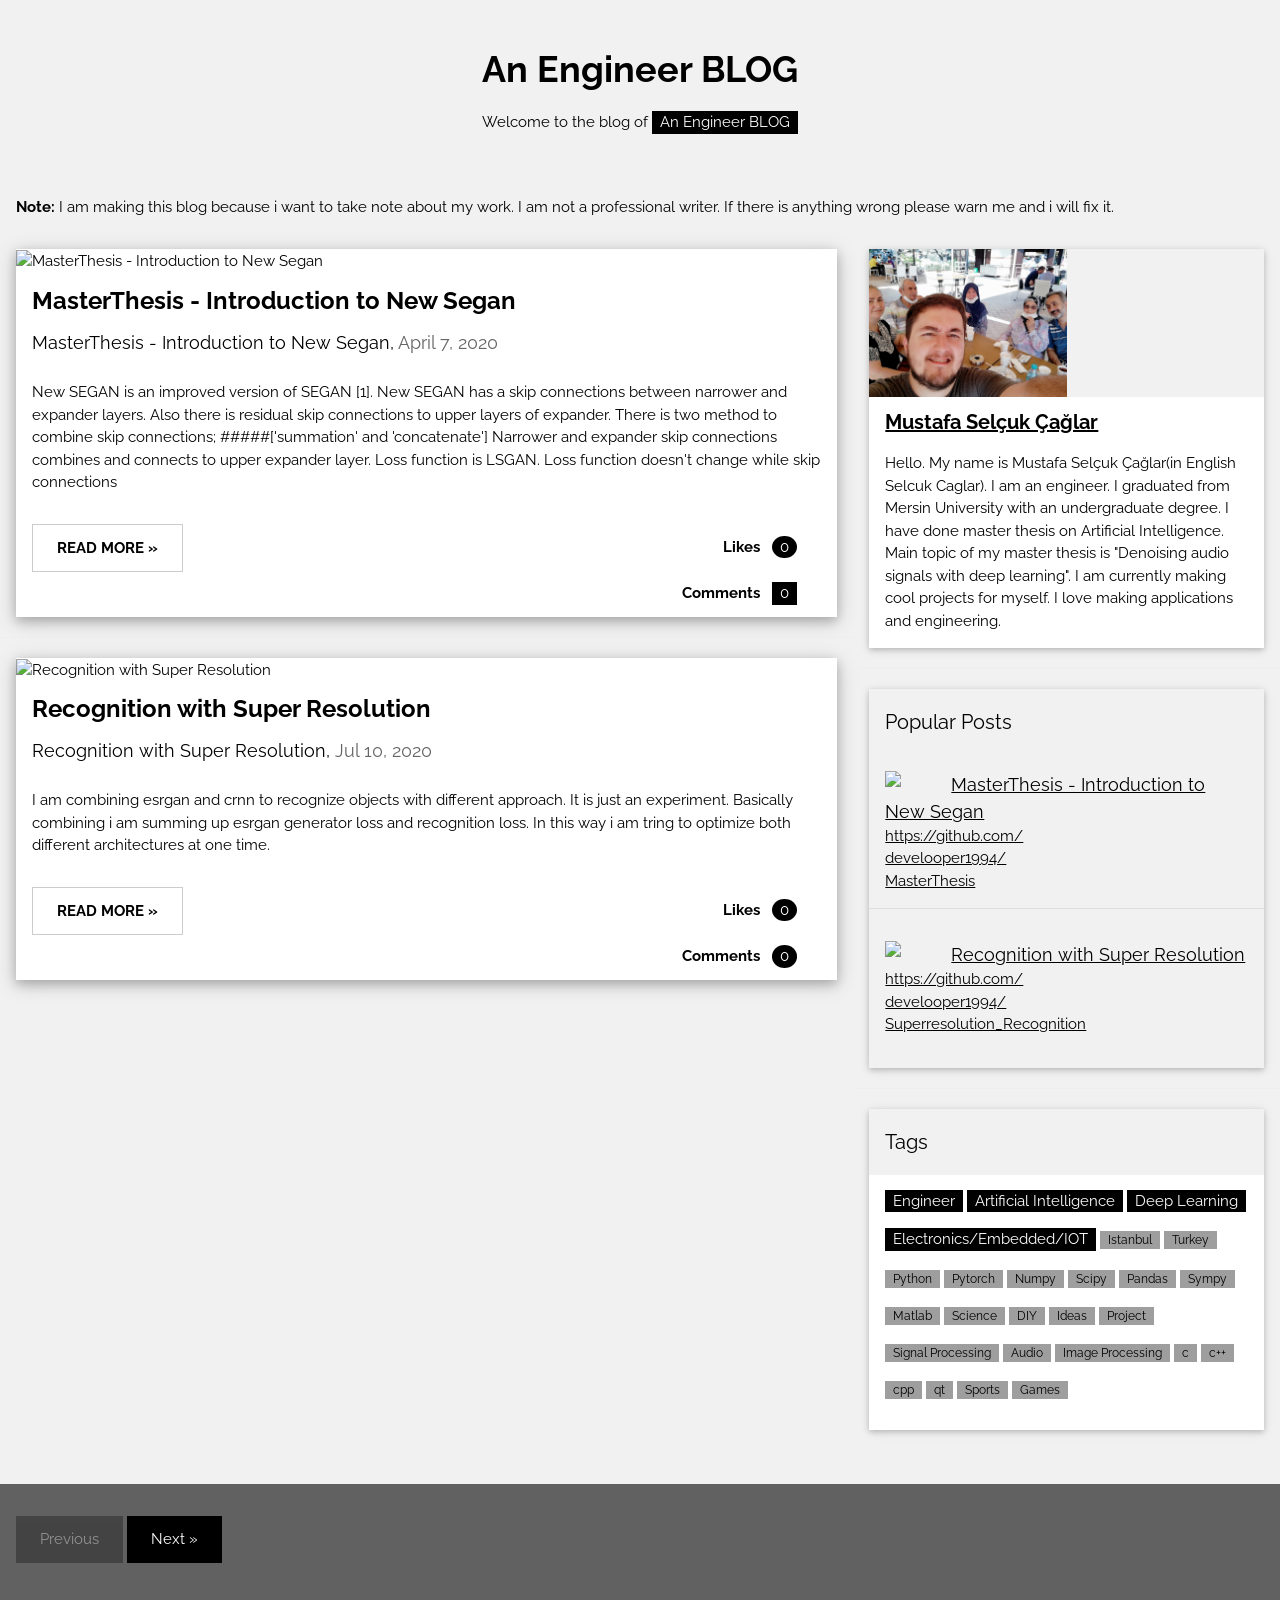
==== blog.html @ a0bdfffd "first commit" ====
<!-- Blog -->
<!DOCTYPE html>
<html>
<title>An Engineer BLOG</title>
<meta charset="UTF-8">
<meta name="viewport" content="width=device-width, initial-scale=1">
<link rel="stylesheet" href="https://www.w3schools.com/w3css/4/w3.css">
<link rel="stylesheet" href="https://fonts.googleapis.com/css?family=Raleway">
<link rel="stylesheet" href="css/utilities.css">

<body class="w3-light-grey">

<!-- w3-content defines a container for fixed size centered content,
and is wrapped around the whole page content, except for the footer in this example -->
<div class="w3-content" style="max-width:1400px">

<!-- Header -->
<header class="w3-container w3-center w3-padding-32">
  <h1><b>An Engineer BLOG</b></h1>
  <p>Welcome to the blog of <span class="w3-tag">An Engineer BLOG</span></p>
</header>

<p class="w3-container"><strong>Note:</strong> I am making this blog because i want to take note about my work. I am not a professional writer. If there is anything wrong please warn me and i will fix it.</p>

<!-- Grid -->
<div class="w3-row">

<!-- Blog entries -->
<div class="w3-col l8 s12">
  <!-- Blog entry -->
  <div class="w3-card-4 w3-margin w3-white">
    <img src="https://github.com/develooper1994/MasterThesis/raw/master/assets/new_segan.png" alt="MasterThesis - Introduction to New Segan" style="width:100%">
    <div class="w3-container">
      <h3><b>MasterThesis - Introduction to New Segan</b></h3>
      <h5>MasterThesis - Introduction to New Segan, <span class="w3-opacity">April 7, 2020</span></h5>
    </div>

    <div class="w3-container">
      <p>New SEGAN is an improved version of SEGAN [1]. New SEGAN has a skip connections between narrower and expander layers. Also there is residual skip connections to upper layers of expander. There is two method to combine skip connections; #####['summation' and 'concatenate'] Narrower and expander skip connections combines and connects to upper expander layer.

        Loss function is LSGAN. Loss function doesn't change while skip connections</p>
      <div class="w3-row">
        <div class="w3-col m8 s12">
          <a href="https://github.com/develooper1994/MasterThesis">
            <p><button class="w3-button w3-padding-large w3-white w3-border"><b>READ MORE »</b></button></p>
          </a>
        </div>
        <div class="w3-col m4 w3-hide-small">
          <p><span class="w3-padding-large w3-right"><b>Likes  </b> <span class="w3-badge">0</span></span></p>
          <p><span class="w3-padding-large w3-right"><b>Comments  </b> <span class="w3-tag">0</span></span></p>
        </div>
      </div>
    </div>
  </div>
  <hr>

  <!-- Blog entry -->
  <div class="w3-card-4 w3-margin w3-white">
  <img src="https://github.com/develooper1994/Superresolution_Recognition/raw/master/esrgan_crnn.jpg" alt="Recognition with Super Resolution" style="width:100%">
    <div class="w3-container">
      <h3><b>Recognition with Super Resolution</b></h3>
      <h5>Recognition with Super Resolution, <span class="w3-opacity">Jul 10, 2020</span></h5>
    </div>

    <div class="w3-container">
      <p>I am combining esrgan and crnn to recognize objects with different approach. It is just an experiment. Basically combining i am summing up esrgan generator loss and recognition loss. In this way i am tring to optimize both different architectures at one time.</p>
      <div class="w3-row">
        <div class="w3-col m8 s12">
          <a href="https://github.com/develooper1994/Superresolution_Recognition">
            <p><button class="w3-button w3-padding-large w3-white w3-border"><b>READ MORE »</b></button></p>
          </a>
        </div>
        <div class="w3-col m4 w3-hide-small">
          <p><span class="w3-padding-large w3-right"><b>Likes  </b> <span class="w3-badge">0</span></span></p>
          <p><span class="w3-padding-large w3-right"><b>Comments  </b> <span class="w3-badge">0</span></span></p>
        </div>
      </div>
    </div>
  </div>
<!-- END BLOG ENTRIES -->
</div>

<!-- Introduction menu -->
<div class="w3-col l4">
  <!-- About Card -->
  <div class="w3-card w3-margin w3-margin-top">
  <a href="aboutME.html"><img src="/images/MyImages/SeaSide_Marmara_Beykoz.jpeg" style="width:50%"></a>
    <div class="w3-container w3-white">
      <a href="aboutME.html"><h4><b>Mustafa Selçuk Çağlar</b></h4></a>
      <p>Hello. My name is Mustafa Selçuk Çağlar(in English Selcuk Caglar). I am an engineer. I graduated from Mersin University with an undergraduate degree. I have done master thesis on Artificial Intelligence. Main topic of my master thesis is "Denoising audio signals with deep learning". I am currently making cool projects for myself. I love making applications and engineering.</p>
    </div>
  </div><hr>

  <!-- Posts -->
  <div class="w3-card w3-margin">
    <div class="w3-container w3-padding">
      <h4>Popular Posts</h4>
    </div>
    <ul class="w3-ul w3-hoverable">
      <li class="w3-padding-16">
        <img src="https://github.com/develooper1994/MasterThesis/raw/master/assets/new_segan.png" class="w3-left w3-margin-right" style="width:50px">
        <a href="https://github.com/develooper1994/MasterThesis" target="_blank" rel="noopener noreferrer"><span class="w3-large">MasterThesis - Introduction to New Segan</span><br></a>
        <a href="https://github.com/develooper1994/MasterThesis"  target="_blank" rel="noopener noreferrer"><span>https://github.com/<br>develooper1994/<br>MasterThesis</span></a>
      </li>

      <li class="w3-padding-32">
        <img src="https://github.com/develooper1994/Superresolution_Recognition/raw/master/esrgan_crnn.jpg" class="w3-left w3-margin-right" style="width:50px">
        <a href="https://github.com/develooper1994/Superresolution_Recognition" target="_blank" rel="noopener noreferrer"><span class="w3-large">Recognition with Super Resolution</span><br></a>
        <a href="https://github.com/develooper1994/Superresolution_Recognition"  target="_blank" rel="noopener noreferrer"><span>https://github.com/<br>develooper1994/<br>Superresolution_Recognition</span></a>
      </li>
    </ul>
  </div>
  <hr>

  <!-- Labels / tags -->
  <div class="w3-card w3-margin">
    <div class="w3-container w3-padding">
      <h4>Tags</h4>
    </div>
    <div class="w3-container w3-white">
    <p>
      <!-- Make Each Tag as a link (with server-side scripting) -->
      <span class="w3-tag w3-black w3-margin-bottom">Engineer</span> <span class="w3-tag w3-black w3-margin-bottom">Artificial Intelligence</span> <span class="w3-tag w3-black w3-margin-bottom">Deep Learning</span> <span class="w3-tag w3-black w3-margin-bottom">Electronics/Embedded/IOT</span> <span class="w3-tag w3-grey w3-small w3-margin-bottom">Istanbul</span> <span class="w3-tag w3-grey w3-small w3-margin-bottom">Turkey</span>
        <span class="w3-tag w3-grey w3-small w3-margin-bottom">Python</span> <span class="w3-tag w3-grey w3-small w3-margin-bottom">Pytorch</span> <span class="w3-tag w3-grey w3-small w3-margin-bottom">Numpy</span> <span class="w3-tag w3-grey w3-small w3-margin-bottom">Scipy</span> <span class="w3-tag w3-grey w3-small w3-margin-bottom">Pandas</span> <span class="w3-tag w3-grey w3-small w3-margin-bottom">Sympy</span> <span class="w3-tag w3-grey w3-small w3-margin-bottom">Matlab</span> <span class="w3-tag w3-grey w3-small w3-margin-bottom">Science</span> <span class="w3-tag w3-grey w3-small w3-margin-bottom">DIY</span>
        <span class="w3-tag w3-grey w3-small w3-margin-bottom">Ideas</span> <span class="w3-tag w3-grey w3-small w3-margin-bottom">Project</span> <span class="w3-tag w3-grey w3-small w3-margin-bottom">Signal Processing</span>
        <span class="w3-tag w3-grey w3-small w3-margin-bottom">Audio</span> <span class="w3-tag w3-grey w3-small w3-margin-bottom">Image Processing</span> <span class="w3-tag w3-grey w3-small w3-margin-bottom">c</span> <span class="w3-tag w3-grey w3-small w3-margin-bottom">c++</span> <span class="w3-tag w3-grey w3-small w3-margin-bottom">cpp</span>  <span class="w3-tag w3-grey w3-small w3-margin-bottom">qt</span>
        <span class="w3-tag w3-grey w3-small w3-margin-bottom">Sports</span> <span class="w3-tag w3-grey w3-small w3-margin-bottom">Games</span>
    </p>
    </div>
  </div>

<!-- END Introduction Menu -->
</div>

<!-- END GRID -->
</div><br>

<!-- END w3-content -->
</div>

<!-- Footer -->
<footer class="w3-container w3-dark-grey w3-padding-32 w3-margin-top">
  <button class="w3-button w3-black w3-disabled w3-padding-large w3-margin-bottom">Previous</button>
  <button class="w3-button w3-black w3-padding-large w3-margin-bottom">Next »</button>
</footer>

</body>
</html>
---- css/utilities.css ----
body,h1,h2,h3,h4,h5 {font-family: "Raleway", sans-serif}
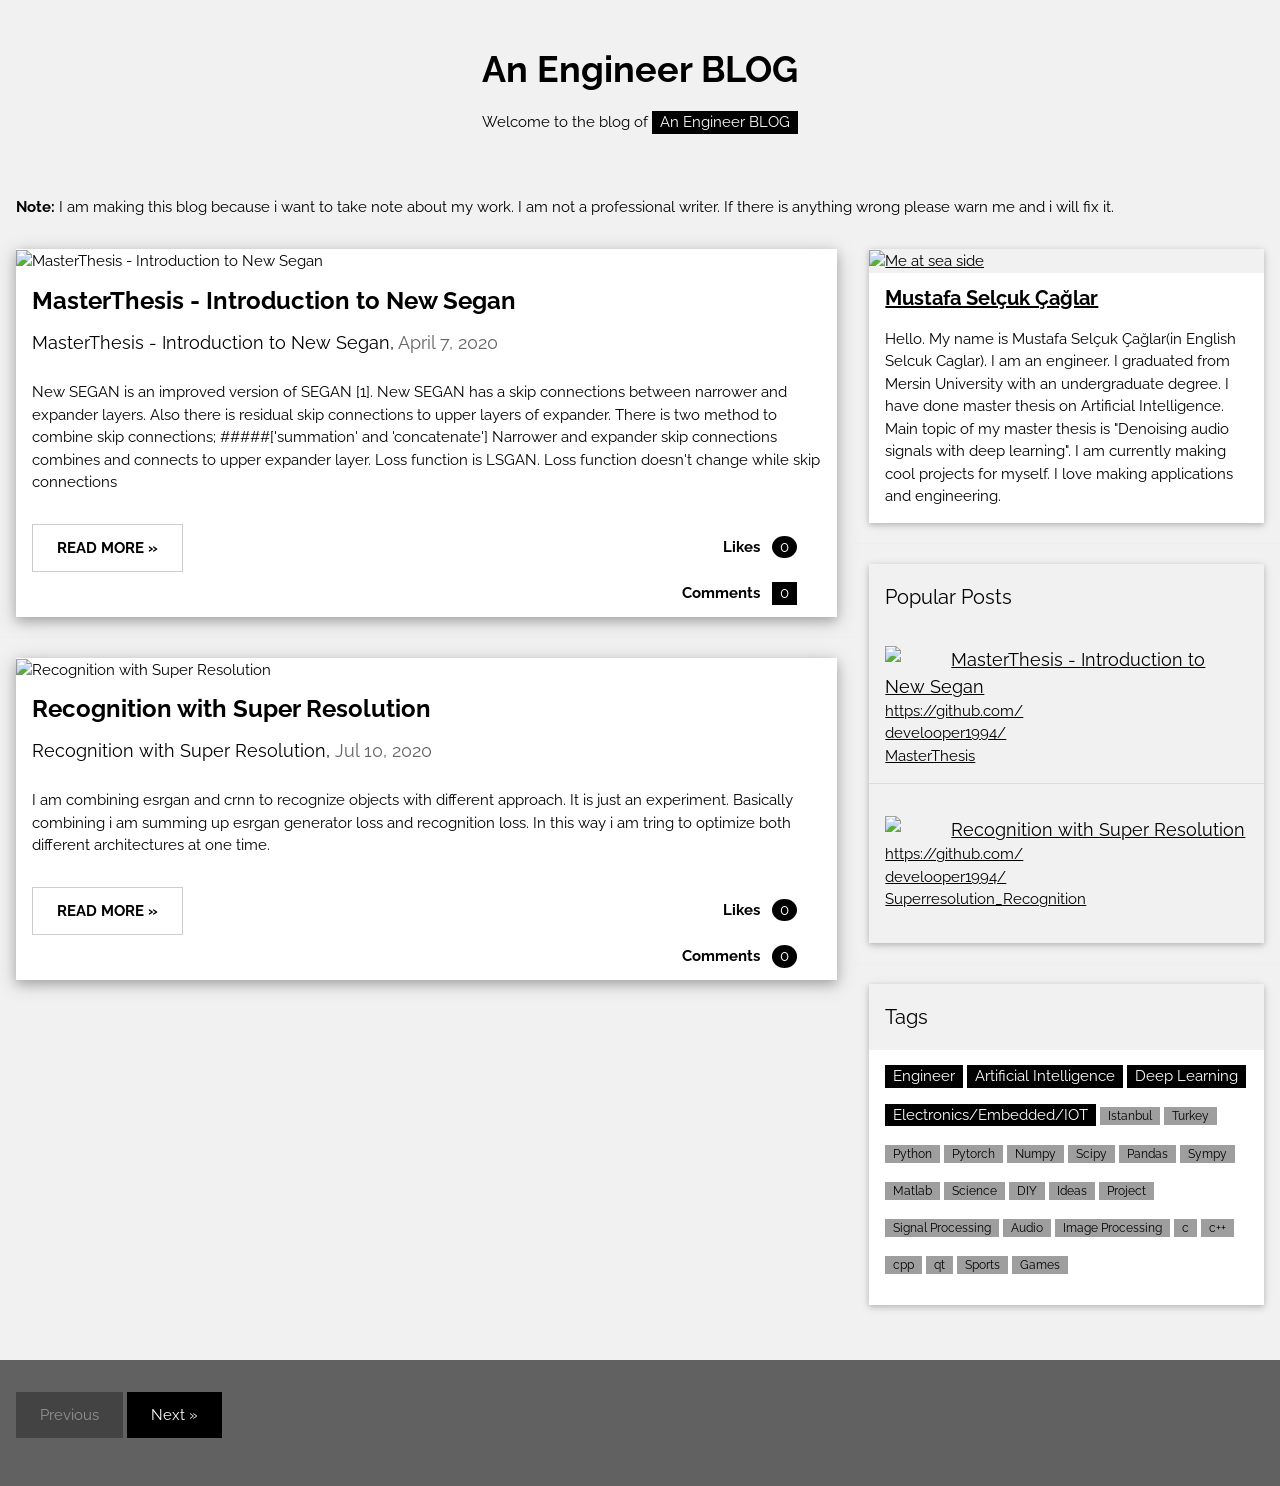
==== commit f8a4dc96: "publishing" ====
--- a/blog.html
+++ b/blog.html
@@ -84,7 +84,7 @@
 <div class="w3-col l4">
   <!-- About Card -->
   <div class="w3-card w3-margin w3-margin-top">
-  <a href="aboutME.html"><img src="/images/MyImages/SeaSide_Marmara_Beykoz.jpeg" style="width:50%"></a>
+  <a href="aboutME.html">      <img src="https://raw.githubusercontent.com/develooper1994/selcukcaglar.github.io-master/master/images/MyImages/SeaSide_Marmara_Beykoz.jpeg" alt="Me at sea side" style="width:100%">
     <div class="w3-container w3-white">
       <a href="aboutME.html"><h4><b>Mustafa Selçuk Çağlar</b></h4></a>
       <p>Hello. My name is Mustafa Selçuk Çağlar(in English Selcuk Caglar). I am an engineer. I graduated from Mersin University with an undergraduate degree. I have done master thesis on Artificial Intelligence. Main topic of my master thesis is "Denoising audio signals with deep learning". I am currently making cool projects for myself. I love making applications and engineering.</p>
